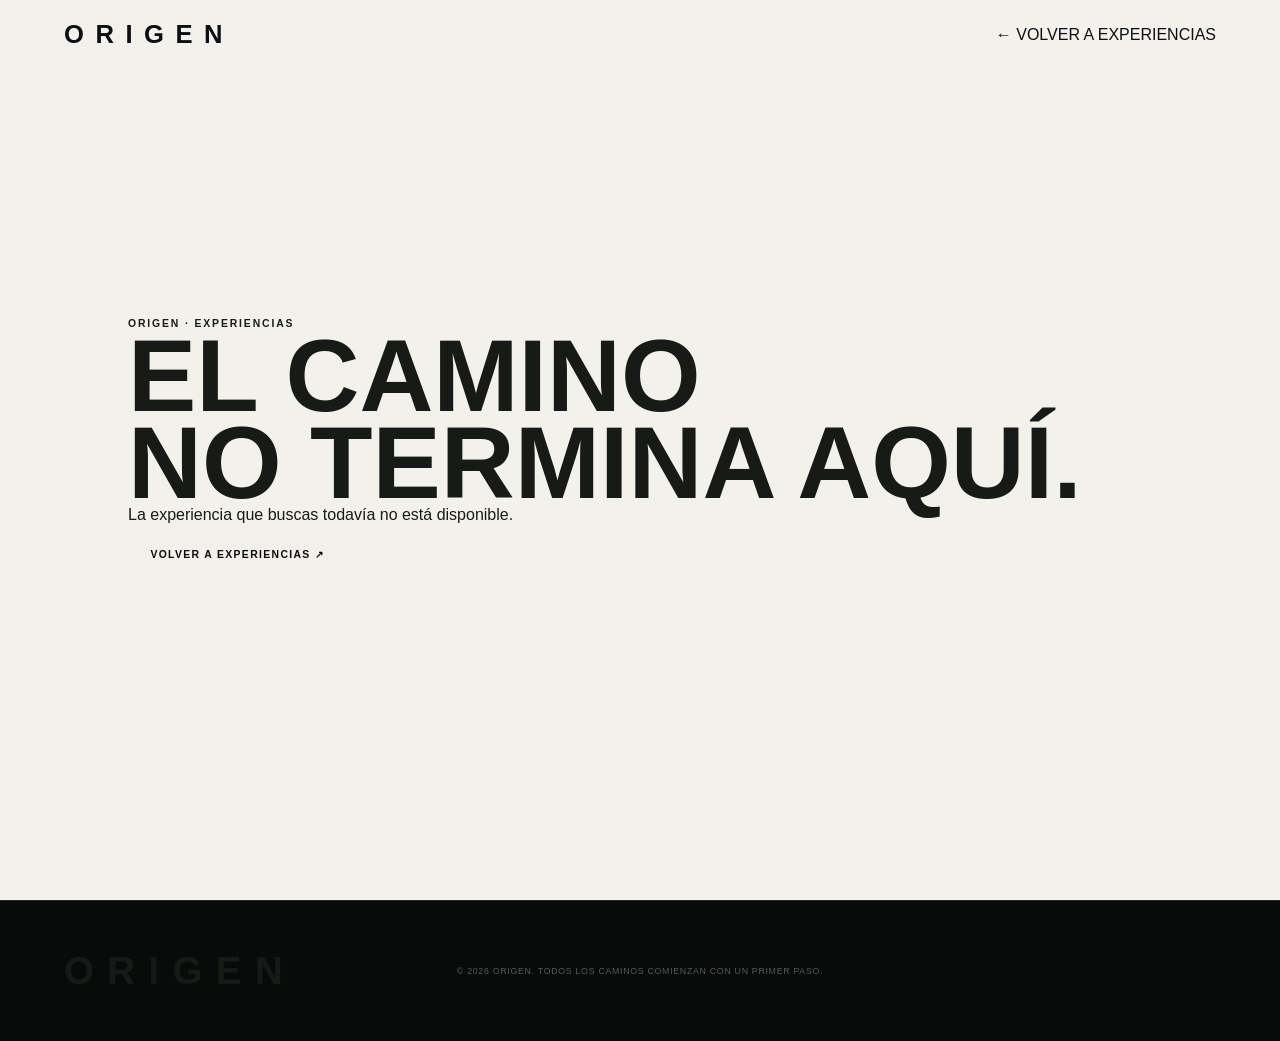
==== frontend/experiencia.html @ 596bc57e "ORIGEN v7 - experiencias completas" ====
<!DOCTYPE html>
<html lang="es">
<head>
<meta charset="UTF-8">
<meta name="viewport" content="width=device-width, initial-scale=1.0">
<meta name="description" content="Descubre una experiencia ORIGEN: naturaleza, reto, aprendizaje y conexión.">
<title>ORIGEN | Experiencia</title>
<link rel="stylesheet" href="css/styles.css">
<link rel="stylesheet" href="css/experience.css">
</head>
<body class="experience-page">
<div class="scroll-progress" aria-hidden="true"><span></span></div>
<header class="experience-nav">
  <a href="index.html" class="logo">ORIGEN</a>
  <a href="index.html#experiencias" class="experience-back">← VOLVER A EXPERIENCIAS</a>
</header>
<main id="experience-root"></main>
<footer class="footer experience-footer">
  <a href="index.html" class="footer-logo">ORIGEN</a>
  <p>© 2026 ORIGEN. TODOS LOS CAMINOS COMIENZAN CON UN PRIMER PASO.</p>
</footer>
<script src="data/experiences.js"></script>
<script src="js/experience.js"></script>
</body>
</html>
---- frontend/css/styles.css ----
/* =========================================
   ORIGEN
   BASE
========================================= */

:root {

    --color-black: #090b0b;

    --color-black-soft: #101313;

    --color-white: #f1f0eb;

    --color-gray: #a7aaa4;

    --color-gray-dark: #5e625f;

    --color-accent: #b7bd9c;

    --color-line: rgba(241, 240, 235, 0.15);

    --color-line-dark: rgba(9, 11, 11, 0.15);

    --spacing: clamp(1.5rem, 5vw, 5rem);

    --max-width: 1600px;

}


/* =========================================
   RESET
========================================= */

* {
    box-sizing: border-box;

    margin: 0;
    padding: 0;
}


html {
    scroll-behavior: smooth;
}


body {

    background: var(--color-black);

    color: var(--color-white);

    font-family:
        Arial,
        Helvetica,
        sans-serif;

    overflow-x: hidden;

}


img {

    display: block;

    width: 100%;
    height: 100%;

    object-fit: cover;

}


a {

    color: inherit;

    text-decoration: none;

}


button {

    font: inherit;

}


section,
main,
footer {

    position: relative;

}


/* =========================================
   SCROLL PROGRESS
========================================= */

.scroll-progress {

    position: fixed;

    top: 0;
    left: 0;

    width: 100%;
    height: 3px;

    z-index: 1000;

    background:
        rgba(255, 255, 255, 0.08);

}


.scroll-progress span {

    display: block;

    width: 0%;
    height: 100%;

    background:
        var(--color-accent);

    transition:
        width 0.1s linear;

}


/* =========================================
   ELEMENTOS GENERALES
========================================= */

.eyebrow {

    font-size: 0.65rem;

    font-weight: 700;

    letter-spacing: 0.18em;

    line-height: 1.5;

}


.eyebrow-dark {

    color:
        rgba(9, 11, 11, 0.55);

}


.section-label {

    display: flex;

    align-items: center;

    gap: 1rem;

    font-size: 0.62rem;

    font-weight: 700;

    letter-spacing: 0.16em;

}


.section-label::after {

    content: "";

    width: 60px;
    height: 1px;

    background:
        currentColor;

    opacity: 0.4;

}


.section-label-dark {

    color:
        rgba(9, 11, 11, 0.55);

}


/* =========================================
   HERO
========================================= */

.hero {

    min-height: 100svh;

    display: flex;

    flex-direction: column;

    justify-content: space-between;

    isolation: isolate;

    overflow: hidden;

    background:
        linear-gradient(
            90deg,
            rgba(0, 0, 0, 0.65),
            rgba(0, 0, 0, 0.15)
        ),
        linear-gradient(
            180deg,
            rgba(0, 0, 0, 0.35),
            rgba(0, 0, 0, 0.45)
        ),
        url("../../assets/images/hero/hero-main.jpg");

    background-size:
        cover;

    background-position:
        center;

}


/* RESPALDO SI NO EXISTE LA IMAGEN */

.hero::before {

    content: "";

    position: absolute;

    inset: 0;

    z-index: -1;

    background:
        radial-gradient(
            circle at 70% 20%,
            rgba(79, 110, 118, 0.7),
            transparent 35%
        ),
        linear-gradient(
            135deg,
            #182225,
            #0a0d0d 70%
        );

}


/* =========================================
   NAVBAR
========================================= */

.navbar {

    width: 100%;

    padding:
        2rem
        var(--spacing);

    display: flex;

    align-items: center;

    justify-content: space-between;

    position: relative;

    z-index: 10;

}


.logo {

    font-size: clamp(1.1rem, 2vw, 1.8rem);

    font-weight: 800;

    letter-spacing: 0.45em;

}


.nav-actions {

    display: flex;

    align-items: center;

    gap: 1.5rem;

}


.nav-link {

    display: none;

    font-size: 0.65rem;

    font-weight: 700;

    letter-spacing: 0.15em;

}


.btn-reservar {

    border:
        1px solid
        rgba(255, 255, 255, 0.45);

    padding:
        0.9rem
        1.2rem;

    font-size: 0.62rem;

    font-weight: 700;

    letter-spacing: 0.14em;

    transition:
        background 0.3s ease,
        color 0.3s ease;

}


.btn-reservar:hover {

    background:
        var(--color-white);

    color:
        var(--color-black);

}


.menu-btn {

    width: 42px;
    height: 42px;

    border: 0;

    background: transparent;

    display: flex;

    flex-direction: column;

    justify-content: center;

    gap: 7px;

    cursor: pointer;

}


.menu-btn span {

    display: block;

    width: 100%;
    height: 1px;

    background:
        var(--color-white);

}


/* =========================================
   HERO CONTENT
========================================= */

.hero-content {

    width: 100%;

    max-width:
        var(--max-width);

    padding:
        4rem
        var(--spacing)
        8rem;

    margin: auto;

}


.hero-content h1 {

    max-width: 1200px;

    margin:
        1.5rem 0;

    font-size:
        clamp(3.7rem, 8vw, 9rem);

    line-height: 0.86;

    font-weight: 700;

    letter-spacing:
        -0.065em;

}


.hero-description {

    max-width: 400px;

    margin-bottom:
        2.5rem;

    color:
        rgba(241, 240, 235, 0.75);

    font-size:
        clamp(0.9rem, 1.2vw, 1.05rem);

    line-height: 1.7;

}


.btn-primary {

    width: fit-content;

    min-height: 60px;

    padding:
        0
        1.4rem;

    background:
        var(--color-white);

    color:
        var(--color-black);

    display: inline-flex;

    align-items: center;

    justify-content: space-between;

    gap: 2.5rem;

    font-size: 0.65rem;

    font-weight: 700;

    letter-spacing: 0.13em;

    transition:
        transform 0.3s ease,
        background 0.3s ease;

}


.btn-primary:hover {

    transform:
        translateY(-4px);

}


.btn-arrow {

    font-size: 1.2rem;

}


/* =========================================
   SCROLL INDICATOR
========================================= */

.scroll-indicator {

    position: absolute;

    right:
        var(--spacing);

    bottom:
        2.5rem;

    display: flex;

    flex-direction: column;

    align-items: center;

    gap: 0.8rem;

    font-size: 0.55rem;

    font-weight: 700;

    letter-spacing: 0.18em;

}


.scroll-line {

    width: 1px;
    height: 65px;

    background:
        rgba(255, 255, 255, 0.6);

}


.hero-index {

    position: absolute;

    left:
        var(--spacing);

    bottom:
        2.5rem;

    display: flex;

    gap: 0.5rem;

    font-size: 0.6rem;

    letter-spacing: 0.1em;

    color:
        rgba(255, 255, 255, 0.55);

}


/* =========================================
   DESPERTAR
========================================= */

.awakening {

    min-height: 100svh;

    background:
        var(--color-white);

    color:
        var(--color-black);

    padding:
        clamp(5rem, 10vw, 10rem)
        var(--spacing);

    display: flex;

    flex-direction: column;

    justify-content: space-between;

}


.awakening-label {

    display: flex;

    gap: 1rem;

    align-items: center;

    font-size: 0.62rem;

    font-weight: 700;

    letter-spacing: 0.16em;

    color:
        rgba(9, 11, 11, 0.55);

}


.awakening-content {

    max-width: 1300px;

    margin:
        8rem auto;

}


.awakening-content h2 {

    margin-top:
        1.5rem;

    max-width: 1100px;

    font-size:
        clamp(3rem, 7vw, 8rem);

    line-height: 0.92;

    letter-spacing:
        -0.055em;

    font-weight: 600;

}


.awakening-content h2 span {

    color:
        var(--color-gray-dark);

}


.awakening-text {

    max-width: 600px;

    margin-top:
        4rem;

    display: grid;

    gap: 1.5rem;

    color:
        rgba(9, 11, 11, 0.65);

    font-size:
        clamp(0.95rem, 1.3vw, 1.1rem);

    line-height: 1.8;

}


.awakening-mark {

    font-size: 2rem;

    color:
        var(--color-gray-dark);

}


/* =========================================
   CAMINOS
========================================= */

.paths {

    min-height: 100svh;

    background:
        var(--color-black);

    overflow: hidden;

}


.paths-background {

    position: absolute;

    inset: 0;

    opacity: 0;

    background:
        linear-gradient(
            90deg,
            rgba(5, 8, 8, 0.9),
            rgba(5, 8, 8, 0.45)
        );

    background-image:
        linear-gradient(
            90deg,
            rgba(5, 8, 8, 0.9),
            rgba(5, 8, 8, 0.45)
        ),
        var(--active-path-image);

    background-size:
        cover;

    background-position:
        center;

    transition:
        opacity 0.7s ease;

}


.paths-background.visible {

    opacity: 0.65;

}


.paths-container {

    position: relative;

    z-index: 2;

    width: 100%;

    max-width:
        var(--max-width);

    margin: auto;

    padding:
        clamp(5rem, 9vw, 9rem)
        var(--spacing);

}


.paths-header {

    margin-bottom:
        clamp(4rem, 8vw, 8rem);

}


.paths-header .eyebrow {

    margin-top:
        3rem;

    color:
        rgba(241, 240, 235, 0.55);

}


.paths-header h2 {

    margin-top:
        1.5rem;

    font-size:
        clamp(3.5rem, 8vw, 9rem);

    line-height: 0.88;

    letter-spacing:
        -0.06em;

}


/* =========================================
   OPCIONES
========================================= */

.path-options {

    border-top:
        1px solid
        var(--color-line);

}


.path-option {

    width: 100%;

    min-height: 100px;

    border: 0;

    border-bottom:
        1px solid
        var(--color-line);

    background:
        transparent;

    color:
        var(--color-white);

    padding:
        1.3rem 0;

    display: grid;

    grid-template-columns:
        50px
        1fr
        40px;

    align-items: center;

    text-align: left;

    cursor: pointer;

    transition:
        padding 0.35s ease,
        color 0.35s ease;

}


.path-option:hover,
.path-option.active {

    padding-left:
        1rem;

}


.path-option.active {

    color:
        var(--color-accent);

}


.path-number {

    font-size: 0.6rem;

    font-weight: 700;

    letter-spacing: 0.1em;

    color:
        rgba(241, 240, 235, 0.45);

}


.path-title {

    font-size:
        clamp(2rem, 5vw, 5rem);

    font-weight: 600;

    letter-spacing:
        -0.05em;

}


.path-symbol {

    justify-self: end;

    font-size: 1.5rem;

}


/* =========================================
   PREVIEW
========================================= */

.path-preview {

    margin-top:
        clamp(4rem, 7vw, 7rem);

    max-width: 600px;

}


.path-preview-line {

    width: 100%;
    height: 1px;

    margin-bottom:
        2rem;

    background:
        var(--color-line);

}


.path-preview-content > span {

    display: block;

    margin-bottom:
        1rem;

    font-size: 0.6rem;

    font-weight: 700;

    letter-spacing: 0.15em;

    color:
        var(--color-gray);

}


.path-preview h3 {

    font-size:
        clamp(2rem, 4vw, 4rem);

    letter-spacing:
        -0.05em;

}


.path-preview p {

    max-width: 420px;

    margin-top:
        1.5rem;

    color:
        rgba(241, 240, 235, 0.65);

    line-height: 1.7;

}


.text-link {

    margin-top:
        2rem;

    display: inline-flex;

    gap: 1rem;

    font-size: 0.65rem;

    font-weight: 700;

    letter-spacing: 0.14em;

}


/* =========================================
   EXPERIENCIAS
========================================= */

.experiences {

    background:
        #d9ddd0;

    color:
        var(--color-black);

    padding:
        clamp(5rem, 10vw, 10rem)
        var(--spacing);

}


.experiences-header {

    max-width:
        var(--max-width);

    margin:
        0 auto
        clamp(5rem, 10vw, 10rem);

}


.experiences-header > div:last-child {

    max-width: 1100px;

    margin:
        4rem auto 0;

}


.experiences-header h2 {

    margin-top:
        1.5rem;

    font-size:
        clamp(3rem, 7vw, 8rem);

    line-height: 0.9;

    letter-spacing:
        -0.06em;

}


.experiences-header h2 span {

    color:
        rgba(9, 11, 11, 0.4);

}


/* =========================================
   EXPERIENCIA DESTACADA
========================================= */

.featured-experience {

    max-width:
        var(--max-width);

    margin: auto;

    display: grid;

    gap:
        clamp(2rem, 6vw, 7rem);

}


.featured-image {

    min-height: 55vw;

    max-height: 750px;

    overflow: hidden;

    background:
        linear-gradient(
            135deg,
            #606e68,
            #202a27
        );

}


.featured-image img {

    transition:
        transform 1s ease;

}


.featured-experience:hover
.featured-image img {

    transform:
        scale(1.04);

}


.featured-content {

    align-self: center;

}


.experience-meta {

    display: flex;

    justify-content: space-between;

    gap: 1rem;

    padding-bottom:
        1rem;

    border-bottom:
        1px solid
        var(--color-line-dark);

    font-size: 0.6rem;

    font-weight: 700;

    letter-spacing: 0.12em;

    color:
        rgba(9, 11, 11, 0.5);

}


.featured-content h3 {

    margin-top:
        2rem;

    font-size:
        clamp(3rem, 6vw, 7rem);

    line-height: 0.9;

    letter-spacing:
        -0.06em;

}


.featured-content p {

    max-width: 500px;

    margin:
        2rem 0;

    line-height: 1.8;

    color:
        rgba(9, 11, 11, 0.65);

}


.btn-outline {

    width: fit-content;

    padding:
        1rem
        1.4rem;

    border:
        1px solid
        rgba(9, 11, 11, 0.5);

    display: inline-flex;

    gap: 2rem;

    font-size: 0.65rem;

    font-weight: 700;

    letter-spacing: 0.12em;

    transition:
        background 0.3s ease,
        color 0.3s ease;

}


.btn-outline:hover {

    background:
        var(--color-black);

    color:
        var(--color-white);

}


/* =========================================
   HISTORIAS
========================================= */

.stories {

    background:
        var(--color-black-soft);

    padding:
        clamp(5rem, 10vw, 10rem)
        var(--spacing);

}


.stories-intro {

    max-width:
        var(--max-width);

    margin: auto;

}


.stories-intro h2 {

    max-width: 1200px;

    margin:
        4rem 0 2rem;

    font-size:
        clamp(3rem, 7vw, 8rem);

    line-height: 0.9;

    letter-spacing:
        -0.06em;

}


.stories-intro h2 span {

    color:
        var(--color-accent);

}


.stories-intro > p {

    max-width: 520px;

    color:
        rgba(241, 240, 235, 0.65);

    line-height: 1.8;

}


.stories-grid {

    max-width:
        var(--max-width);

    margin:
        clamp(4rem, 8vw, 8rem)
        auto 0;

    display: grid;

    gap: 2rem;

}


.story-card {

    border:
        1px solid
        var(--color-line);

}


.story-image {

    position: relative;

    aspect-ratio:
        16 / 9;

    overflow: hidden;

    background:
        linear-gradient(
            135deg,
            #283431,
            #101414
        );

}


.story-type {

    position: absolute;

    top: 1rem;
    left: 1rem;

    padding:
        0.6rem
        0.8rem;

    background:
        var(--color-white);

    color:
        var(--color-black);

    font-size: 0.55rem;

    font-weight: 700;

    letter-spacing: 0.14em;

}


.story-content {

    padding:
        2rem;

}


.story-content > span {

    font-size: 0.6rem;

    letter-spacing: 0.12em;

    color:
        var(--color-gray);

}


.story-content h3 {

    margin:
        1.5rem 0;

    font-size:
        clamp(2rem, 4vw, 4rem);

    line-height: 0.95;

    letter-spacing:
        -0.05em;

}


.story-content p {

    max-width: 400px;

    color:
        rgba(241, 240, 235, 0.65);

    line-height: 1.7;

}


.story-social {

    min-height: 400px;

    padding:
        2rem;

    display: flex;

    flex-direction: column;

    justify-content: space-between;

}


.social-platform {

    padding:
        1rem 0;

    border-bottom:
        1px solid
        var(--color-line);

    font-size:
        clamp(1.5rem, 3vw, 3rem);

    font-weight: 600;

    letter-spacing:
        -0.04em;

}


.story-social p {

    max-width: 400px;

    color:
        rgba(241, 240, 235, 0.6);

    line-height: 1.7;

}


/* =========================================
   CTA FINAL
========================================= */

.final-cta {

    min-height: 100svh;

    background:
        var(--color-accent);

    color:
        var(--color-black);

    padding:
        clamp(5rem, 10vw, 10rem)
        var(--spacing);

    display: flex;

    align-items: center;

}


.final-cta-content {

    max-width:
        1300px;

    margin: auto;

}


.final-cta h2 {

    max-width: 1100px;

    margin:
        2rem 0;

    font-size:
        clamp(3.5rem, 8vw, 9rem);

    line-height: 0.86;

    letter-spacing:
        -0.065em;

}


.final-cta h3 {

    font-size:
        clamp(3rem, 7vw, 8rem);

    line-height: 0.9;

    letter-spacing:
        -0.06em;

    color:
        rgba(9, 11, 11, 0.45);

}


.final-cta p {

    margin:
        3rem 0;

    max-width: 500px;

    line-height: 1.8;

    color:
        rgba(9, 11, 11, 0.65);

}


.btn-light {

    background:
        var(--color-black);

    color:
        var(--color-white);

}


/* =========================================
   FOOTER
========================================= */

.footer {

    padding:
        3rem
        var(--spacing);

    background:
        var(--color-black);

    border-top:
        1px solid
        var(--color-line);

    display: grid;

    gap: 2rem;

}


.footer-logo {

    font-size:
        clamp(1.5rem, 3vw, 2.5rem);

    font-weight: 800;

    letter-spacing: 0.35em;

}


.footer-links {

    display: flex;

    flex-wrap: wrap;

    gap: 1.5rem;

}


.footer-links a {

    font-size: 0.6rem;

    font-weight: 700;

    letter-spacing: 0.14em;

    color:
        rgba(241, 240, 235, 0.6);

}


.footer p {

    max-width: 500px;

    font-size: 0.55rem;

    line-height: 1.7;

    letter-spacing: 0.08em;

    color:
        rgba(241, 240, 235, 0.35);

}


/* =========================================
   TABLET
========================================= */

@media (min-width: 768px) {


    .nav-link {

        display: block;

    }


    .awakening-text {

        grid-template-columns:
            1fr 1fr;

        max-width: 900px;

        gap: 4rem;

    }


    .featured-experience {

        grid-template-columns:
            1.2fr
            0.8fr;

        align-items: center;

    }


    .featured-image {

        min-height: 600px;

    }


    .stories-grid {

        grid-template-columns:
            1.2fr
            0.8fr;

    }


    .footer {

        grid-template-columns:
            1fr
            auto
            1fr;

        align-items: center;

    }


}


/* =========================================
   DESKTOP
========================================= */

@media (min-width: 1100px) {


    .navbar {

        padding-top: 2.5rem;

    }


    .path-options {

        max-width: 1000px;

    }


    .path-preview {

        margin-left: 20vw;

    }


    .featured-content {

        padding-right: 5vw;

    }


}


/* =========================================
   MOBILE
========================================= */

@media (max-width: 767px) {


    .navbar {

        padding-top: 1.5rem;

    }


    .nav-actions {

        gap: 0.8rem;

    }


    .btn-reservar {

        padding:
            0.75rem
            0.8rem;

        font-size: 0.52rem;

    }


    .menu-btn {

        width: 30px;

    }


    .hero-content {

        padding-bottom:
            7rem;

    }


    .hero-description {

        display: none;

    }


    .hero-index {

        display: none;

    }


    .scroll-indicator {

        right: 1.5rem;

    }


    .awakening-content {

        margin:
            5rem auto;

    }


    .path-option {

        min-height: 85px;

    }


    .path-preview {

        margin-top: 3rem;

    }


    .experience-meta {

        flex-direction: column;

    }


    .final-cta {

        min-height: auto;

    }


}

/* =========================================
   ORIGEN V2 — CATÁLOGO POR FAMILIAS
========================================= */

.paths-intro {
    max-width: 620px;
    margin-top: 2rem;
    color: rgba(241, 240, 235, 0.58);
    line-height: 1.7;
}

.path-option-custom .path-title {
    font-size: clamp(1.35rem, 4vw, 4rem);
}

.experiences-intro {
    max-width: 620px;
    margin-top: 2rem;
    color: rgba(9, 11, 11, 0.62);
    line-height: 1.8;
}

/* CATÁLOGO */

.family-grid {
    width: min(100%, var(--max-width));
    margin: 0 auto;
    display: grid;
    gap: 1px;
    background: rgba(9, 11, 11, 0.18);
}

.family-card {
    background: #e6e9df;
    overflow: hidden;
}

.family-card-image {
    position: relative;
    aspect-ratio: 16 / 8;
    overflow: hidden;
    background: #26302d;
}

.family-card-image::after {
    content: "";
    position: absolute;
    inset: 0;
    background: linear-gradient(180deg, rgba(0,0,0,0.05), rgba(0,0,0,0.58));
}

.family-card-image img {
    transition: transform 0.9s ease;
}

.family-card:hover .family-card-image img {
    transform: scale(1.045);
}

.family-card-image > span {
    position: absolute;
    z-index: 2;
    left: 1.5rem;
    bottom: 1.25rem;
    color: var(--color-white);
    font-size: 0.6rem;
    font-weight: 700;
    letter-spacing: 0.14em;
}

.family-card-content {
    padding: clamp(1.5rem, 4vw, 3rem);
}

.family-card-content > p {
    max-width: 520px;
    min-height: 3.2em;
    color: rgba(9, 11, 11, 0.58);
    line-height: 1.6;
}

.family-card-content h3 {
    margin: 0.8rem 0 0.5rem;
    font-size: clamp(3rem, 7vw, 6.5rem);
    line-height: 0.84;
    letter-spacing: -0.06em;
}

.family-huasteca .family-card-content h3 {
    font-size: clamp(2.5rem, 5.5vw, 5.5rem);
}

.family-profile {
    display: block;
    margin-top: 1.25rem;
    font-size: 0.58rem;
    font-weight: 700;
    letter-spacing: 0.14em;
    color: rgba(9, 11, 11, 0.45);
}

.family-toggle {
    margin-top: 2rem;
    padding: 0;
    border: 0;
    background: transparent;
    color: var(--color-black);
    font-size: 0.62rem;
    font-weight: 700;
    letter-spacing: 0.13em;
    cursor: pointer;
}

.family-toggle b {
    margin-left: 1rem;
    font-size: 1rem;
}

.experience-list {
    display: grid;
    grid-template-rows: 0fr;
    transition: grid-template-rows 0.45s ease, margin-top 0.45s ease;
    margin-top: 0;
}

.family-card.is-open .experience-list {
    grid-template-rows: 1fr;
    margin-top: 1.5rem;
}

.experience-list::before {
    content: "";
    min-height: 0;
}

.experience-list > a {
    overflow: hidden;
    display: block;
    padding: 0.9rem 0;
    border-top: 1px solid rgba(9, 11, 11, 0.12);
    color: rgba(9, 11, 11, 0.78);
    font-size: 0.78rem;
    line-height: 1.4;
    transition: padding-left 0.25s ease;
}

.experience-list > a:hover {
    padding-left: 0.6rem;
    color: var(--color-black);
}

.family-descubre { background: #e4e7dc; }
.family-escala { background: #dfe4df; }
.family-explora { background: #d9dfd7; }
.family-atrevete { background: #d4dbd1; }
.family-huasteca { background: #cdd6c9; }



/* =========================================
   GALERÍAS — PREPARADAS PARA MATERIAL REAL
========================================= */

.family-gallery {
    position: relative;
    aspect-ratio: 16 / 9;
    overflow: hidden;
    background: #202725;
}

.gallery-track {
    display: flex;
    width: 100%;
    height: 100%;
    transition: transform 0.55s cubic-bezier(.22,.61,.36,1);
}

.gallery-slide {
    flex: 0 0 100%;
    width: 100%;
    height: 100%;
}

.gallery-slide img,
.gallery-placeholder {
    width: 100%;
    height: 100%;
    object-fit: cover;
}

.gallery-placeholder {
    display: grid;
    place-items: center;
    background:
        linear-gradient(135deg, #34423d, #111716);
    color: rgba(241, 240, 235, 0.35);
    font-size: 0.58rem;
    font-weight: 700;
    letter-spacing: 0.18em;
}

.gallery-arrow {
    position: absolute;
    z-index: 3;
    top: 50%;
    width: 42px;
    height: 42px;
    border: 1px solid rgba(255,255,255,0.55);
    background: rgba(9,11,11,0.25);
    color: var(--color-white);
    display: grid;
    place-items: center;
    transform: translateY(-50%);
    cursor: pointer;
    backdrop-filter: blur(4px);
    transition: background .25s ease, color .25s ease;
}

.gallery-arrow:hover {
    background: var(--color-white);
    color: var(--color-black);
}

.gallery-prev {
    left: 1rem;
}

.gallery-next {
    right: 1rem;
}

.gallery-dots {
    position: absolute;
    z-index: 3;
    left: 50%;
    bottom: 1rem;
    display: flex;
    gap: 0.4rem;
    transform: translateX(-50%);
}

.gallery-dot {
    width: 5px;
    height: 5px;
    border: 0;
    border-radius: 50%;
    padding: 0;
    background: rgba(255,255,255,0.45);
}

.gallery-dot.is-active {
    background: var(--color-white);
    transform: scale(1.35);
}

@media (min-width: 1100px) {
    .family-card:hover .family-gallery {
        cursor: default;
    }
}

@media (max-width: 767px) {
    .gallery-arrow {
        width: 36px;
        height: 36px;
    }

    .gallery-prev {
        left: 0.7rem;
    }

    .gallery-next {
        right: 0.7rem;
    }
}


/* TABLET / DESKTOP */

@media (min-width: 768px) {
    .family-grid {
        grid-template-columns: 1fr 1fr;
    }

    .family-card:last-child {
        grid-column: 1 / -1;
    }

    .family-card:last-child .family-card-image {
        aspect-ratio: 16 / 6;
    }
}

@media (min-width: 1100px) {
    .family-card-content {
        min-height: 360px;
    }

    .family-card:last-child {
        display: grid;
        grid-template-columns: 1.25fr 0.75fr;
    }

    .family-card:last-child .family-card-image {
        height: 100%;
        aspect-ratio: auto;
    }

    .family-card:last-child .family-card-content {
        align-self: center;
    }
}

@media (max-width: 767px) {
    .paths-intro,
    .experiences-intro {
        font-size: 0.9rem;
    }

    .family-card-content h3 {
        font-size: clamp(3rem, 15vw, 5rem);
    }

    .family-card-content {
        padding: 1.5rem;
    }

    .experience-list > a {
        font-size: 0.72rem;
    }
}


/* =========================================
   VIDEO YOUTUBE — CONTENIDO DINÁMICO
========================================= */

.video-experiences {
    background: #0d1110;
    color: var(--color-white);
    padding: clamp(5rem, 10vw, 10rem) var(--spacing);
}

.video-experiences-header {
    width: min(100%, var(--max-width));
    margin: 0 auto clamp(4rem, 8vw, 8rem);
}

.video-experiences-header > div:last-child {
    max-width: 1000px;
    margin: 4rem 0 0;
}

.video-experiences-header h2 {
    margin-top: 1.5rem;
    font-size: clamp(3.5rem, 8vw, 9rem);
    line-height: .86;
    letter-spacing: -.065em;
}

.video-experiences-header h2 span {
    color: var(--color-accent);
}

.video-experiences-header p:last-child {
    max-width: 540px;
    margin-top: 2rem;
    color: rgba(241,240,235,.62);
    line-height: 1.8;
}

.youtube-feature {
    width: min(100%, var(--max-width));
    margin: auto;
    display: grid;
    gap: clamp(2rem, 6vw, 6rem);
}

.youtube-frame {
    position: relative;
    width: 100%;
    aspect-ratio: 16 / 9;
    overflow: hidden;
    background: #18201d;
}

.youtube-frame iframe {
    width: 100%;
    height: 100%;
    border: 0;
}

.youtube-placeholder {
    width: 100%;
    height: 100%;
    display: grid;
    place-content: center;
    gap: .8rem;
    text-align: center;
    background:
        radial-gradient(circle at 50% 35%, rgba(183,189,156,.12), transparent 32%),
        linear-gradient(135deg, #1e2925, #090b0b);
}

.youtube-placeholder span,
.youtube-placeholder small {
    color: rgba(241,240,235,.48);
    font-size: .58rem;
    letter-spacing: .16em;
    font-weight: 700;
}

.youtube-placeholder strong {
    font-size: clamp(2rem, 5vw, 5rem);
    letter-spacing: -.05em;
}

.youtube-placeholder small {
    max-width: 320px;
    margin: auto;
    line-height: 1.6;
    font-weight: 400;
    letter-spacing: .04em;
}

.youtube-info {
    align-self: center;
}

.video-family {
    font-size: .58rem;
    font-weight: 700;
    letter-spacing: .14em;
    color: var(--color-gray);
}

.youtube-info h3 {
    margin: 1.5rem 0;
    font-size: clamp(2.8rem, 6vw, 7rem);
    line-height: .88;
    letter-spacing: -.06em;
}

.youtube-info p {
    max-width: 500px;
    color: rgba(241,240,235,.62);
    line-height: 1.8;
}


/* =========================================
   GALERÍA — DESBLOQUEO DE CONTENIDO
========================================= */

.gallery-unlock {
    position: absolute;
    z-index: 5;
    left: 50%;
    bottom: 3rem;
    width: min(90%, 310px);
    padding: 1rem 1.2rem;
    border: 1px solid rgba(255,255,255,.38);
    background: rgba(9,11,11,.72);
    color: var(--color-white);
    transform: translateX(-50%);
    backdrop-filter: blur(8px);
    cursor: pointer;
    text-align: left;
}

.gallery-unlock span {
    float: right;
}

.gallery-unlock strong,
.gallery-unlock small {
    display: block;
}

.gallery-unlock strong {
    font-size: .62rem;
    letter-spacing: .12em;
}

.gallery-unlock small {
    margin-top: .35rem;
    color: rgba(241,240,235,.6);
    font-size: .58rem;
}

.gallery-unlock.is-unlocked {
    display: none;
}

.gallery-slide.is-locked {
    filter: brightness(.55);
}


/* MODAL DE APOYO */

.social-gate {
    position: fixed;
    z-index: 2000;
    inset: 0;
    display: none;
    place-items: center;
    padding: 1rem;
    background: rgba(0,0,0,.78);
    backdrop-filter: blur(10px);
}

.social-gate.is-open {
    display: grid;
}

.social-gate-panel {
    width: min(100%, 620px);
    padding: clamp(2rem, 5vw, 4rem);
    background: #e7e9e1;
    color: var(--color-black);
}

.social-gate-close {
    float: right;
    border: 0;
    background: transparent;
    font-size: 1.4rem;
    cursor: pointer;
}

.social-gate-panel .eyebrow {
    color: rgba(9,11,11,.48);
}

.social-gate-panel h3 {
    max-width: 520px;
    margin: 1.5rem 0;
    font-size: clamp(2.5rem, 6vw, 5rem);
    line-height: .9;
    letter-spacing: -.06em;
}

.social-gate-panel p {
    max-width: 500px;
    color: rgba(9,11,11,.62);
    line-height: 1.7;
}

.social-gate-actions {
    display: grid;
    gap: .7rem;
    margin-top: 2rem;
}

.social-gate-actions a,
.social-gate-actions button {
    padding: 1rem 1.1rem;
    border: 1px solid rgba(9,11,11,.28);
    background: transparent;
    color: var(--color-black);
    text-align: left;
    font-size: .62rem;
    font-weight: 700;
    letter-spacing: .11em;
    cursor: pointer;
}

.social-gate-actions a:hover,
.social-gate-actions button:hover {
    background: var(--color-black);
    color: var(--color-white);
}

.social-gate-status {
    margin-top: 1rem;
    font-size: .65rem;
    color: rgba(9,11,11,.55);
}

@media (min-width: 900px) {
    .youtube-feature {
        grid-template-columns: 1.25fr .75fr;
        align-items: center;
    }
}

@media (max-width: 767px) {
    .gallery-unlock {
        bottom: 1rem;
    }
}
---- frontend/css/experience.css ----
body.experience-page{background:#f2f1ec;color:#171a17}.experience-nav{position:fixed;top:0;left:0;right:0;z-index:20;display:flex;justify-content:space-between;align-items:center;padding:20px 5vw;color:#fff;mix-blend-mode:difference}.experience-nav a{color:inherit;text-decoration:none}.experience-hero{min-height:100svh;position:relative;display:flex;align-items:flex-end;padding:10vh 7vw 9vh;color:#fff;background:linear-gradient(180deg,rgba(0,0,0,.05),rgba(0,0,0,.82)),var(--hero) center/cover no-repeat}.experience-hero:after{content:"";position:absolute;inset:0;background:linear-gradient(90deg,rgba(0,0,0,.4),transparent 65%);pointer-events:none}.experience-hero-content{position:relative;z-index:2;max-width:1000px}.experience-breadcrumb,.experience-profile{letter-spacing:.14em;text-transform:uppercase;font-size:.72rem;margin-bottom:18px}.experience-hero h1{font-size:clamp(3rem,9vw,8rem);line-height:.88;text-transform:uppercase;max-width:1050px;margin:0 0 22px}.experience-hero-line{font-size:clamp(1rem,2vw,1.5rem);max-width:720px;text-transform:uppercase;letter-spacing:.04em}.experience-scroll{position:absolute;z-index:2;right:7vw;bottom:8vh;color:#fff;text-decoration:none;font-size:.75rem;letter-spacing:.14em}.experience-intro,.experience-facts,.experience-learning,.experience-itinerary,.experience-info,.experience-options{padding:12vw 7vw}.experience-intro{display:grid;grid-template-columns:1fr 2.2fr;gap:8vw;background:#f2f1ec}.experience-intro h2,.experience-learning h2,.experience-itinerary h2,.experience-options h2{font-size:clamp(2.4rem,6vw,5.5rem);line-height:.9;text-transform:uppercase;margin:0 0 28px}.experience-intro-content>p:last-child{font-size:clamp(1.15rem,2vw,1.55rem);line-height:1.55;max-width:850px}.section-number{font-size:.72rem;letter-spacing:.15em;text-transform:uppercase;margin:0 0 22px}.experience-facts{background:#deddd7}.experience-facts-grid,.experience-details,.options-grid{display:flex;flex-wrap:wrap;gap:10px;margin-top:35px}.experience-facts-grid span,.experience-details span,.options-grid span{border:1px solid rgba(0,0,0,.25);padding:13px 16px;text-transform:uppercase;font-size:.72rem;letter-spacing:.08em}.experience-details{margin-top:12px}.experience-split{display:grid;grid-template-columns:1.2fr 1fr;min-height:75vh}.experience-media-placeholder,.gallery-main,.gallery-grid>div,.video-placeholder{background:linear-gradient(135deg,#30352f,#77796f);color:#fff;display:flex;flex-direction:column;align-items:center;justify-content:center;text-align:center;letter-spacing:.12em;text-transform:uppercase}.experience-media-placeholder small,.gallery-main small,.video-placeholder small{margin-top:12px;letter-spacing:.04em;text-transform:none;opacity:.7}.experience-copy{padding:10vw 8vw;display:flex;flex-direction:column;justify-content:center}.experience-big{font-size:clamp(1.8rem,4vw,4rem);line-height:1.05;text-transform:uppercase}.experience-learning{display:grid;grid-template-columns:1fr 1.4fr;gap:8vw;background:#fff}.learning-list,.itinerary-list{list-style:none;padding:0;margin:0}.learning-list li,.itinerary-list li{display:grid;grid-template-columns:55px 1fr;gap:20px;border-top:1px solid #bbb;padding:24px 0}.learning-list li span,.itinerary-list li span{font-size:.75rem;letter-spacing:.1em}.learning-list p,.itinerary-list p{margin:0;font-size:1.08rem;line-height:1.5}.experience-dark-block{background:#171a17;color:#fff;padding:12vw 7vw;display:grid;grid-template-columns:1fr 1fr;gap:8vw}.experience-dark-block h2{font-size:clamp(2.4rem,6vw,5rem);line-height:.9;text-transform:uppercase}.experience-dark-block p{font-size:1.15rem;line-height:1.6;max-width:650px}.experience-itinerary{background:#e5e2da}.experience-gallery{display:grid;grid-template-columns:1.25fr 1fr;min-height:85vh;background:#151715}.gallery-main{min-height:70vh}.gallery-grid{display:grid;grid-template-columns:1fr 1fr}.gallery-grid>div{min-height:35vh;border:1px solid rgba(255,255,255,.15)}.experience-video{padding:12vw 7vw;background:#0e100e;color:#fff}.video-placeholder{height:min(65vw,650px);margin-top:40px;background:linear-gradient(135deg,#20251f,#51564e)}.experience-info{background:#f2f1ec}.info-grid{display:grid;grid-template-columns:1fr 1fr;gap:1px;background:#bbb;margin-top:40px}.info-grid article{background:#f2f1ec;padding:38px;min-height:220px}.info-grid h3{font-size:.8rem;letter-spacing:.12em}.info-grid p{line-height:1.6;max-width:600px}.experience-options{background:#deddd7}.experience-closing{min-height:70vh;padding:12vw 7vw;display:flex;flex-direction:column;justify-content:center;background:#111;color:#fff}.experience-closing h2{font-size:clamp(2.8rem,7vw,7rem);line-height:.9;max-width:1000px;text-transform:uppercase}.experience-cta{padding:12vw 7vw;background:#e86f38;color:#fff}.experience-cta h2{font-size:clamp(3rem,8vw,8rem);line-height:.82;text-transform:uppercase}.experience-cta h2 span{opacity:.55}.experience-cta p{max-width:650px;line-height:1.5}.btn-light{display:inline-flex;margin-top:30px}.experience-not-found{min-height:100vh;display:flex;flex-direction:column;justify-content:center;padding:10vw}.experience-not-found h1{font-size:clamp(3rem,8vw,7rem);line-height:.85}.scroll-progress{position:fixed;z-index:30;top:0;left:0;width:100%;height:3px;background:transparent}.scroll-progress span{display:block;height:100%;width:0;background:#fff}@media(max-width:800px){.experience-nav{padding:16px 5vw}.experience-back{font-size:.65rem}.experience-hero{padding:100px 6vw 80px}.experience-hero h1{font-size:clamp(3.1rem,16vw,6rem)}.experience-scroll{right:6vw;bottom:30px}.experience-intro,.experience-learning,.experience-dark-block{display:block;padding:20vw 7vw}.experience-intro-label{margin-bottom:45px}.experience-facts,.experience-itinerary,.experience-info,.experience-options,.experience-video{padding:20vw 7vw}.experience-split{display:flex;flex-direction:column}.experience-media-placeholder{min-height:60vh}.experience-copy{padding:20vw 7vw}.experience-learning h2,.experience-itinerary h2,.experience-options h2{margin-bottom:55px}.experience-dark-block>div+div{margin-top:50px}.experience-gallery{display:block}.gallery-main{min-height:60vh}.gallery-grid{min-height:65vh}.gallery-grid>div{min-height:32vh}.info-grid{grid-template-columns:1fr}.info-grid article{min-height:auto;padding:30px}.experience-closing{min-height:60vh;padding:20vw 7vw}.experience-cta{padding:20vw 7vw}.experience-cta h2{font-size:clamp(3.2rem,17vw,7rem)}}
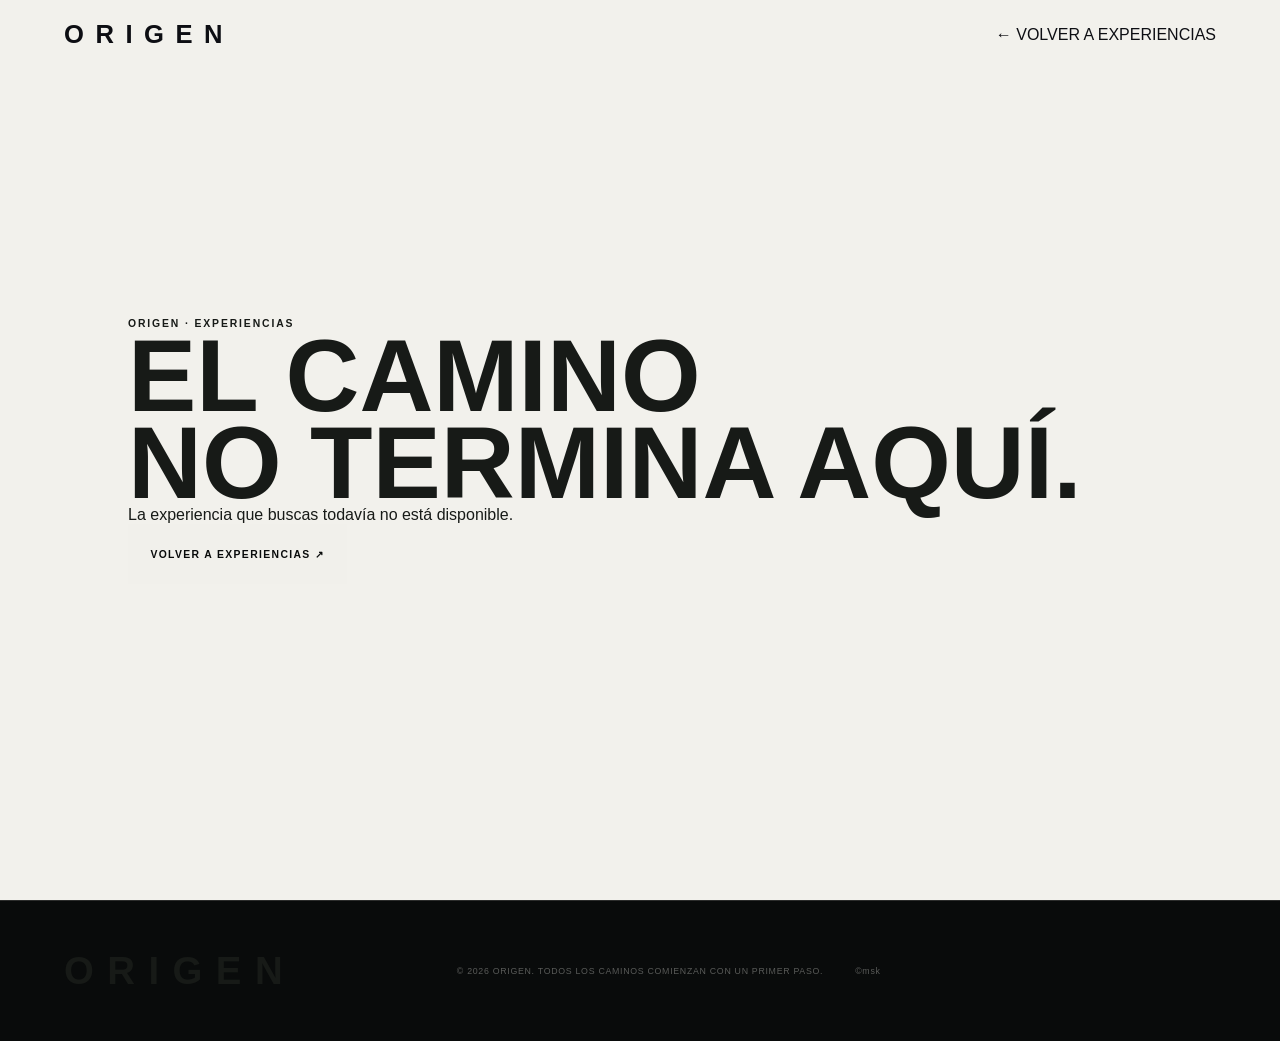
==== commit a9e075a7: "Preparar muestra live de ORIGEN" ====
--- a/frontend/experiencia.html
+++ b/frontend/experiencia.html
@@ -18,6 +18,7 @@
 <footer class="footer experience-footer">
   <a href="index.html" class="footer-logo">ORIGEN</a>
   <p>© 2026 ORIGEN. TODOS LOS CAMINOS COMIENZAN CON UN PRIMER PASO.</p>
+  <p>©msk</p>
 </footer>
 <script src="data/experiences.js"></script>
 <script src="js/experience.js"></script>
--- a/frontend/css/experience.css
+++ b/frontend/css/experience.css
@@ -1 +1,14 @@
-body.experience-page{background:#f2f1ec;color:#171a17}.experience-nav{position:fixed;top:0;left:0;right:0;z-index:20;display:flex;justify-content:space-between;align-items:center;padding:20px 5vw;color:#fff;mix-blend-mode:difference}.experience-nav a{color:inherit;text-decoration:none}.experience-hero{min-height:100svh;position:relative;display:flex;align-items:flex-end;padding:10vh 7vw 9vh;color:#fff;background:linear-gradient(180deg,rgba(0,0,0,.05),rgba(0,0,0,.82)),var(--hero) center/cover no-repeat}.experience-hero:after{content:"";position:absolute;inset:0;background:linear-gradient(90deg,rgba(0,0,0,.4),transparent 65%);pointer-events:none}.experience-hero-content{position:relative;z-index:2;max-width:1000px}.experience-breadcrumb,.experience-profile{letter-spacing:.14em;text-transform:uppercase;font-size:.72rem;margin-bottom:18px}.experience-hero h1{font-size:clamp(3rem,9vw,8rem);line-height:.88;text-transform:uppercase;max-width:1050px;margin:0 0 22px}.experience-hero-line{font-size:clamp(1rem,2vw,1.5rem);max-width:720px;text-transform:uppercase;letter-spacing:.04em}.experience-scroll{position:absolute;z-index:2;right:7vw;bottom:8vh;color:#fff;text-decoration:none;font-size:.75rem;letter-spacing:.14em}.experience-intro,.experience-facts,.experience-learning,.experience-itinerary,.experience-info,.experience-options{padding:12vw 7vw}.experience-intro{display:grid;grid-template-columns:1fr 2.2fr;gap:8vw;background:#f2f1ec}.experience-intro h2,.experience-learning h2,.experience-itinerary h2,.experience-options h2{font-size:clamp(2.4rem,6vw,5.5rem);line-height:.9;text-transform:uppercase;margin:0 0 28px}.experience-intro-content>p:last-child{font-size:clamp(1.15rem,2vw,1.55rem);line-height:1.55;max-width:850px}.section-number{font-size:.72rem;letter-spacing:.15em;text-transform:uppercase;margin:0 0 22px}.experience-facts{background:#deddd7}.experience-facts-grid,.experience-details,.options-grid{display:flex;flex-wrap:wrap;gap:10px;margin-top:35px}.experience-facts-grid span,.experience-details span,.options-grid span{border:1px solid rgba(0,0,0,.25);padding:13px 16px;text-transform:uppercase;font-size:.72rem;letter-spacing:.08em}.experience-details{margin-top:12px}.experience-split{display:grid;grid-template-columns:1.2fr 1fr;min-height:75vh}.experience-media-placeholder,.gallery-main,.gallery-grid>div,.video-placeholder{background:linear-gradient(135deg,#30352f,#77796f);color:#fff;display:flex;flex-direction:column;align-items:center;justify-content:center;text-align:center;letter-spacing:.12em;text-transform:uppercase}.experience-media-placeholder small,.gallery-main small,.video-placeholder small{margin-top:12px;letter-spacing:.04em;text-transform:none;opacity:.7}.experience-copy{padding:10vw 8vw;display:flex;flex-direction:column;justify-content:center}.experience-big{font-size:clamp(1.8rem,4vw,4rem);line-height:1.05;text-transform:uppercase}.experience-learning{display:grid;grid-template-columns:1fr 1.4fr;gap:8vw;background:#fff}.learning-list,.itinerary-list{list-style:none;padding:0;margin:0}.learning-list li,.itinerary-list li{display:grid;grid-template-columns:55px 1fr;gap:20px;border-top:1px solid #bbb;padding:24px 0}.learning-list li span,.itinerary-list li span{font-size:.75rem;letter-spacing:.1em}.learning-list p,.itinerary-list p{margin:0;font-size:1.08rem;line-height:1.5}.experience-dark-block{background:#171a17;color:#fff;padding:12vw 7vw;display:grid;grid-template-columns:1fr 1fr;gap:8vw}.experience-dark-block h2{font-size:clamp(2.4rem,6vw,5rem);line-height:.9;text-transform:uppercase}.experience-dark-block p{font-size:1.15rem;line-height:1.6;max-width:650px}.experience-itinerary{background:#e5e2da}.experience-gallery{display:grid;grid-template-columns:1.25fr 1fr;min-height:85vh;background:#151715}.gallery-main{min-height:70vh}.gallery-grid{display:grid;grid-template-columns:1fr 1fr}.gallery-grid>div{min-height:35vh;border:1px solid rgba(255,255,255,.15)}.experience-video{padding:12vw 7vw;background:#0e100e;color:#fff}.video-placeholder{height:min(65vw,650px);margin-top:40px;background:linear-gradient(135deg,#20251f,#51564e)}.experience-info{background:#f2f1ec}.info-grid{display:grid;grid-template-columns:1fr 1fr;gap:1px;background:#bbb;margin-top:40px}.info-grid article{background:#f2f1ec;padding:38px;min-height:220px}.info-grid h3{font-size:.8rem;letter-spacing:.12em}.info-grid p{line-height:1.6;max-width:600px}.experience-options{background:#deddd7}.experience-closing{min-height:70vh;padding:12vw 7vw;display:flex;flex-direction:column;justify-content:center;background:#111;color:#fff}.experience-closing h2{font-size:clamp(2.8rem,7vw,7rem);line-height:.9;max-width:1000px;text-transform:uppercase}.experience-cta{padding:12vw 7vw;background:#e86f38;color:#fff}.experience-cta h2{font-size:clamp(3rem,8vw,8rem);line-height:.82;text-transform:uppercase}.experience-cta h2 span{opacity:.55}.experience-cta p{max-width:650px;line-height:1.5}.btn-light{display:inline-flex;margin-top:30px}.experience-not-found{min-height:100vh;display:flex;flex-direction:column;justify-content:center;padding:10vw}.experience-not-found h1{font-size:clamp(3rem,8vw,7rem);line-height:.85}.scroll-progress{position:fixed;z-index:30;top:0;left:0;width:100%;height:3px;background:transparent}.scroll-progress span{display:block;height:100%;width:0;background:#fff}@media(max-width:800px){.experience-nav{padding:16px 5vw}.experience-back{font-size:.65rem}.experience-hero{padding:100px 6vw 80px}.experience-hero h1{font-size:clamp(3.1rem,16vw,6rem)}.experience-scroll{right:6vw;bottom:30px}.experience-intro,.experience-learning,.experience-dark-block{display:block;padding:20vw 7vw}.experience-intro-label{margin-bottom:45px}.experience-facts,.experience-itinerary,.experience-info,.experience-options,.experience-video{padding:20vw 7vw}.experience-split{display:flex;flex-direction:column}.experience-media-placeholder{min-height:60vh}.experience-copy{padding:20vw 7vw}.experience-learning h2,.experience-itinerary h2,.experience-options h2{margin-bottom:55px}.experience-dark-block>div+div{margin-top:50px}.experience-gallery{display:block}.gallery-main{min-height:60vh}.gallery-grid{min-height:65vh}.gallery-grid>div{min-height:32vh}.info-grid{grid-template-columns:1fr}.info-grid article{min-height:auto;padding:30px}.experience-closing{min-height:60vh;padding:20vw 7vw}.experience-cta{padding:20vw 7vw}.experience-cta h2{font-size:clamp(3.2rem,17vw,7rem)}}+body.experience-page{background:#f2f1ec;color:#171a17}.experience-nav{position:fixed;top:0;left:0;right:0;z-index:20;display:flex;justify-content:space-between;align-items:center;padding:20px 5vw;color:#fff;mix-blend-mode:difference}.experience-nav a{color:inherit;text-decoration:none}.experience-hero{min-height:100svh;position:relative;display:flex;align-items:flex-end;padding:10vh 7vw 9vh;color:#fff;background:linear-gradient(180deg,rgba(0,0,0,.05),rgba(0,0,0,.82)),var(--hero) center/cover no-repeat}.experience-hero:after{content:"";position:absolute;inset:0;background:linear-gradient(90deg,rgba(0,0,0,.4),transparent 65%);pointer-events:none}.experience-hero-content{position:relative;z-index:2;max-width:1000px}.experience-breadcrumb,.experience-profile{letter-spacing:.14em;text-transform:uppercase;font-size:.72rem;margin-bottom:18px}.experience-hero h1{font-size:clamp(3rem,9vw,8rem);line-height:.88;text-transform:uppercase;max-width:1050px;margin:0 0 22px}.experience-hero-line{font-size:clamp(1rem,2vw,1.5rem);max-width:720px;text-transform:uppercase;letter-spacing:.04em}.experience-scroll{position:absolute;z-index:2;right:7vw;bottom:8vh;color:#fff;text-decoration:none;font-size:.75rem;letter-spacing:.14em}.experience-intro,.experience-facts,.experience-learning,.experience-itinerary,.experience-info,.experience-options{padding:12vw 7vw}.experience-intro{display:grid;grid-template-columns:1fr 2.2fr;gap:8vw;background:#f2f1ec}.experience-intro h2,.experience-learning h2,.experience-itinerary h2,.experience-options h2{font-size:clamp(2.4rem,6vw,5.5rem);line-height:.9;text-transform:uppercase;margin:0 0 28px}.experience-intro-content>p:last-child{font-size:clamp(1.15rem,2vw,1.55rem);line-height:1.55;max-width:850px}.section-number{font-size:.72rem;letter-spacing:.15em;text-transform:uppercase;margin:0 0 22px}.experience-facts{background:#deddd7}.experience-facts-grid,.experience-details,.options-grid{display:flex;flex-wrap:wrap;gap:10px;margin-top:35px}.experience-facts-grid span,.experience-details span,.options-grid span{border:1px solid rgba(0,0,0,.25);padding:13px 16px;text-transform:uppercase;font-size:.72rem;letter-spacing:.08em}.experience-details{margin-top:12px}.experience-split{display:grid;grid-template-columns:1.2fr 1fr;min-height:75vh}.experience-media-placeholder,.gallery-main,.gallery-grid>div,.video-placeholder{background:linear-gradient(135deg,#30352f,#77796f);color:#fff;display:flex;flex-direction:column;align-items:center;justify-content:center;text-align:center;letter-spacing:.12em;text-transform:uppercase}.experience-media-placeholder small,.gallery-main small,.video-placeholder small{margin-top:12px;letter-spacing:.04em;text-transform:none;opacity:.7}.experience-copy{padding:10vw 8vw;display:flex;flex-direction:column;justify-content:center}.experience-big{font-size:clamp(1.8rem,4vw,4rem);line-height:1.05;text-transform:uppercase}.experience-learning{display:grid;grid-template-columns:1fr 1.4fr;gap:8vw;background:#fff}.learning-list,.itinerary-list{list-style:none;padding:0;margin:0}.learning-list li,.itinerary-list li{display:grid;grid-template-columns:55px 1fr;gap:20px;border-top:1px solid #bbb;padding:24px 0}.learning-list li span,.itinerary-list li span{font-size:.75rem;letter-spacing:.1em}.learning-list p,.itinerary-list p{margin:0;font-size:1.08rem;line-height:1.5}.experience-dark-block{background:#171a17;color:#fff;padding:12vw 7vw;display:grid;grid-template-columns:1fr 1fr;gap:8vw}.experience-dark-block h2{font-size:clamp(2.4rem,6vw,5rem);line-height:.9;text-transform:uppercase}.experience-dark-block p{font-size:1.15rem;line-height:1.6;max-width:650px}.experience-itinerary{background:#e5e2da}.experience-gallery{display:grid;grid-template-columns:1.25fr 1fr;min-height:85vh;background:#151715}.gallery-main{min-height:70vh}.gallery-grid{display:grid;grid-template-columns:1fr 1fr}.gallery-grid>div{min-height:35vh;border:1px solid rgba(255,255,255,.15)}.experience-video{padding:12vw 7vw;background:#0e100e;color:#fff}.video-placeholder{height:min(65vw,650px);margin-top:40px;background:linear-gradient(135deg,#20251f,#51564e)}.experience-info{background:#f2f1ec}.info-grid{display:grid;grid-template-columns:1fr 1fr;gap:1px;background:#bbb;margin-top:40px}.info-grid article{background:#f2f1ec;padding:38px;min-height:220px}.info-grid h3{font-size:.8rem;letter-spacing:.12em}.info-grid p{line-height:1.6;max-width:600px}.experience-options{background:#deddd7}.experience-closing{min-height:70vh;padding:12vw 7vw;display:flex;flex-direction:column;justify-content:center;background:#111;color:#fff}.experience-closing h2{font-size:clamp(2.8rem,7vw,7rem);line-height:.9;max-width:1000px;text-transform:uppercase}.experience-cta{padding:12vw 7vw;background:#e86f38;color:#fff}.experience-cta h2{font-size:clamp(3rem,8vw,8rem);line-height:.82;text-transform:uppercase}.experience-cta h2 span{opacity:.55}.experience-cta p{max-width:650px;line-height:1.5}.btn-light{display:inline-flex;margin-top:30px}.experience-not-found{min-height:100vh;display:flex;flex-direction:column;justify-content:center;padding:10vw}.experience-not-found h1{font-size:clamp(3rem,8vw,7rem);line-height:.85}.scroll-progress{position:fixed;z-index:30;top:0;left:0;width:100%;height:3px;background:transparent}.scroll-progress span{display:block;height:100%;width:0;background:#fff}@media(max-width:800px){.experience-nav{padding:16px 5vw}.experience-back{font-size:.65rem}.experience-hero{padding:100px 6vw 80px}.experience-hero h1{font-size:clamp(3.1rem,16vw,6rem)}.experience-scroll{right:6vw;bottom:30px}.experience-intro,.experience-learning,.experience-dark-block{display:block;padding:20vw 7vw}.experience-intro-label{margin-bottom:45px}.experience-facts,.experience-itinerary,.experience-info,.experience-options,.experience-video{padding:20vw 7vw}.experience-split{display:flex;flex-direction:column}.experience-media-placeholder{min-height:60vh}.experience-copy{padding:20vw 7vw}.experience-learning h2,.experience-itinerary h2,.experience-options h2{margin-bottom:55px}.experience-dark-block>div+div{margin-top:50px}.experience-gallery{display:block}.gallery-main{min-height:60vh}.gallery-grid{min-height:65vh}.gallery-grid>div{min-height:32vh}.info-grid{grid-template-columns:1fr}.info-grid article{min-height:auto;padding:30px}.experience-closing{min-height:60vh;padding:20vw 7vw}.experience-cta{padding:20vw 7vw}.experience-cta h2{font-size:clamp(3.2rem,17vw,7rem)}}
+/* V8 — modalidades específicas, sin mezclar variantes */
+.variant-list{display:grid;grid-template-columns:repeat(2,minmax(0,1fr));gap:18px;margin-top:40px}
+.variant-card{background:#f2f1ec;border:1px solid rgba(0,0,0,.18);padding:34px}
+.variant-number{font-size:.72rem;letter-spacing:.14em;display:block;margin-bottom:28px}
+.variant-card h3{font-size:clamp(1.4rem,3vw,2.4rem);line-height:1;text-transform:uppercase;margin:0 0 18px}
+.variant-card p{line-height:1.55;margin:0 0 20px}
+@media(max-width:800px){.variant-list{grid-template-columns:1fr}.variant-card{padding:26px}}
+
+/* Experience photographs stay inside the layout's existing frames */
+.experience-media-placeholder,.gallery-main,.gallery-grid>div{position:relative;overflow:hidden}
+.experience-media-placeholder img,.gallery-main img,.gallery-grid img{position:absolute;inset:0;display:block;width:100%;height:100%;object-fit:cover;object-position:center}
+.gallery-main,.gallery-grid>div{padding:0}
+.experience-gallery:has(.gallery-grid>div:only-child) .gallery-grid{grid-template-columns:1fr}
